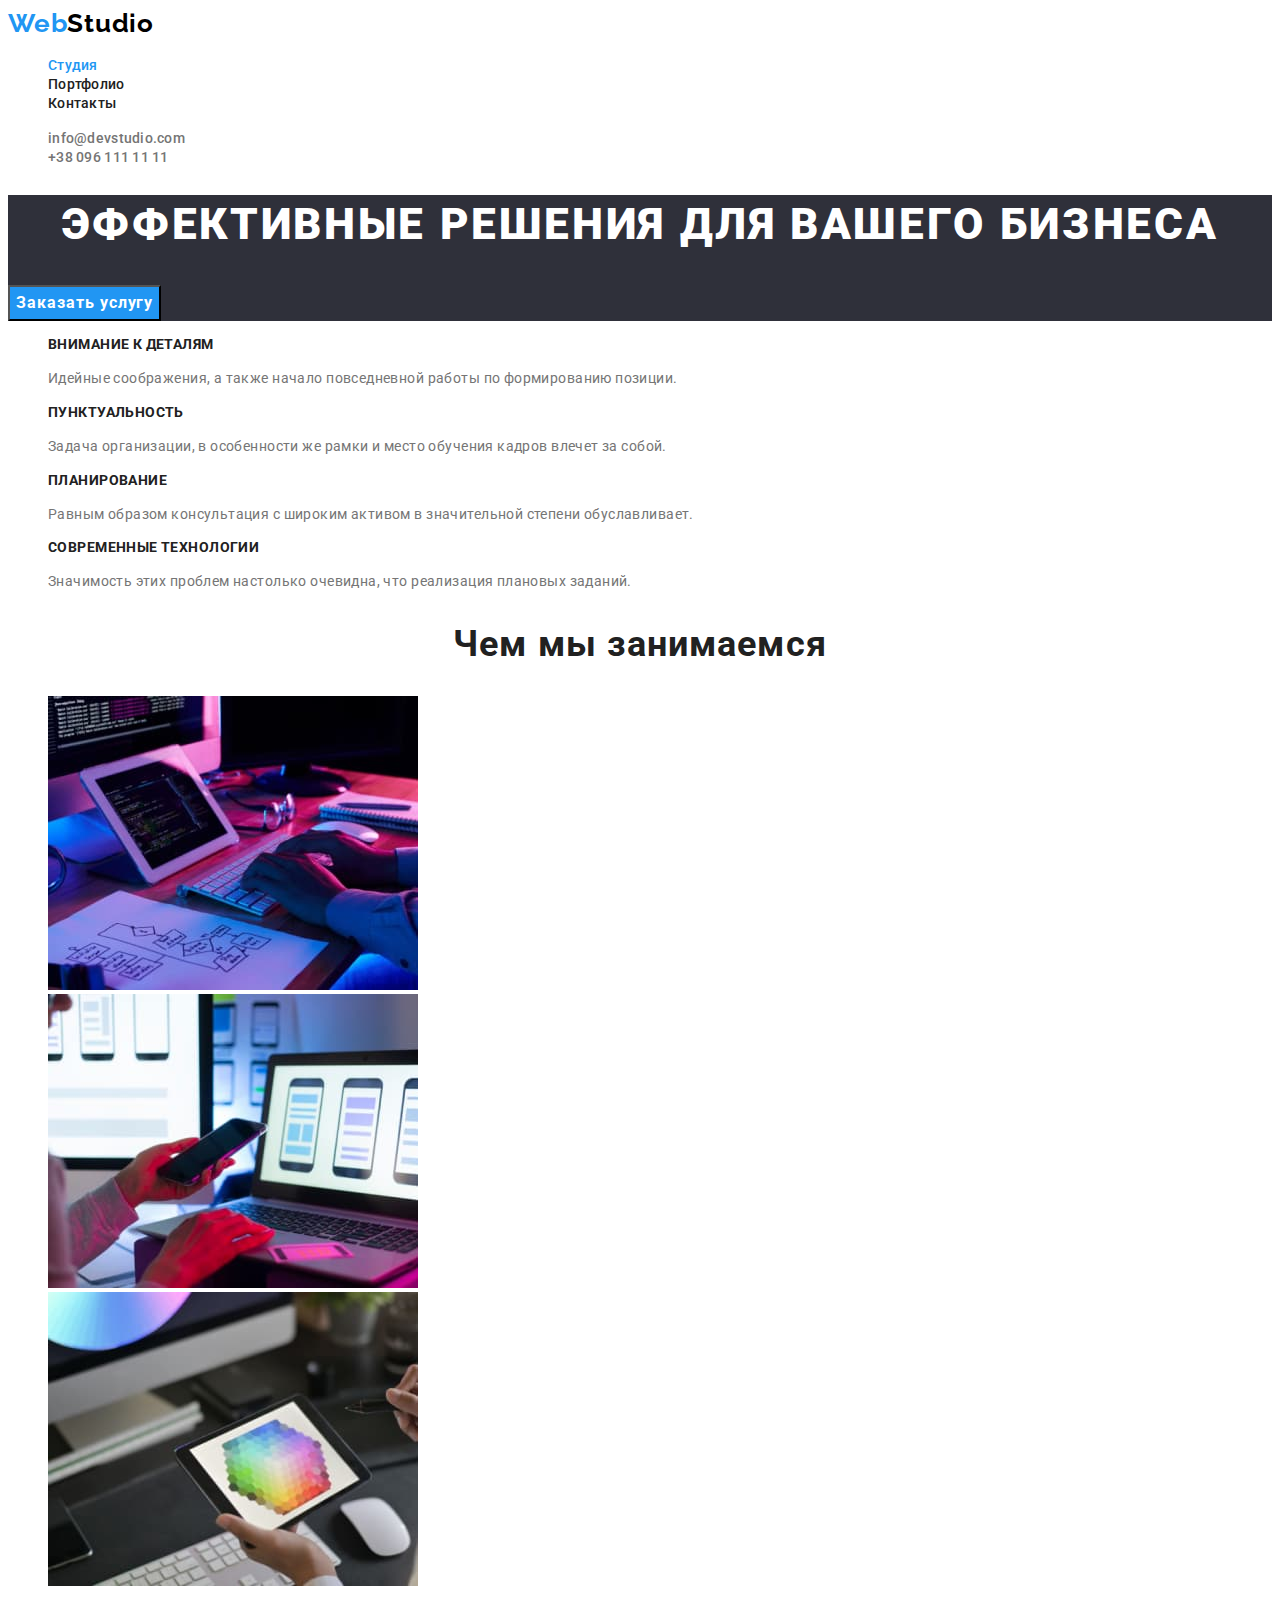
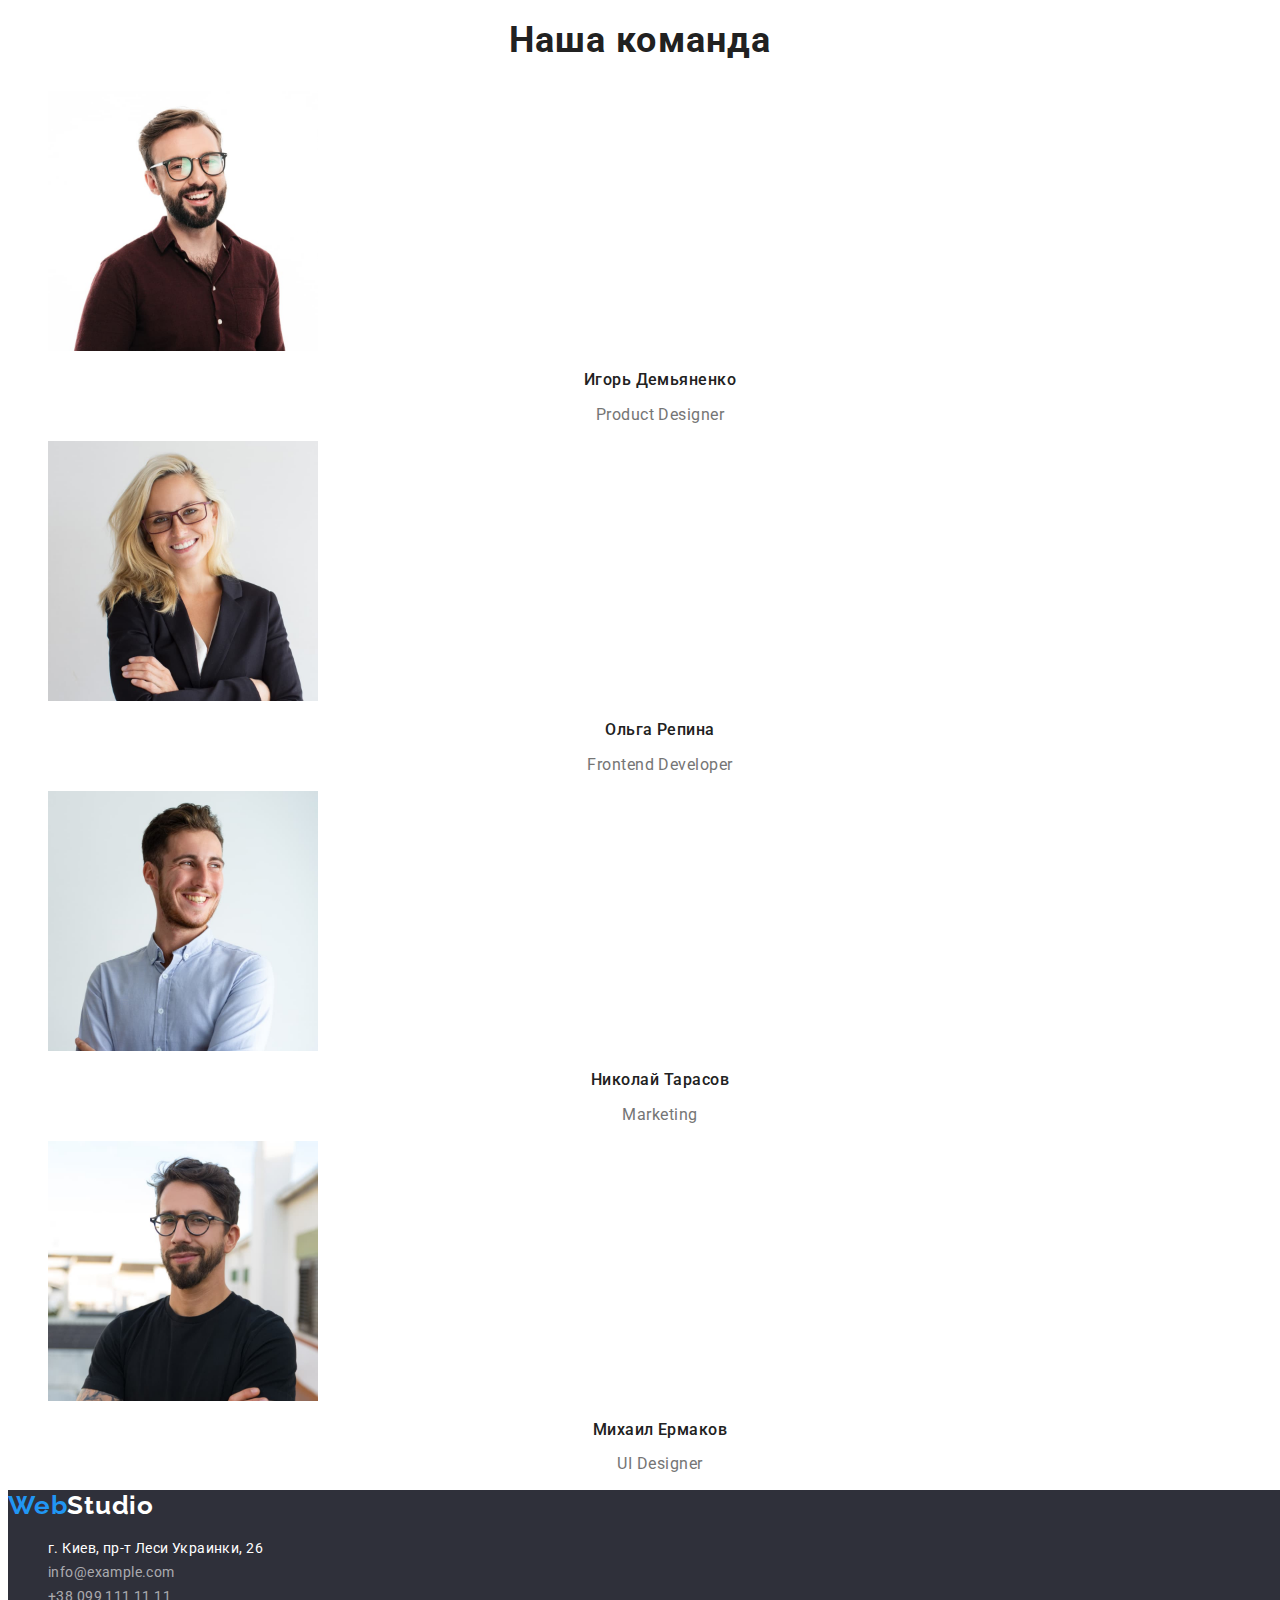
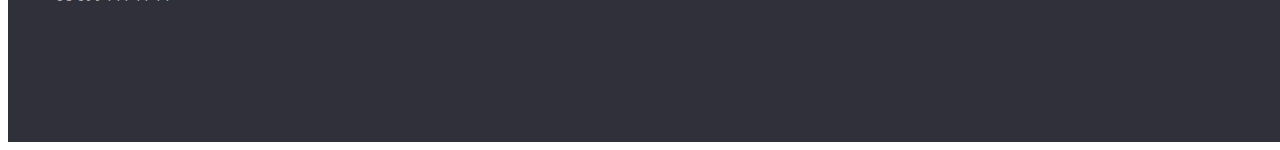
==== index.html @ e7e422ef "Initial commit" ====
<!DOCTYPE html>
<html lang="ru">
<head>
    <meta charset="UTF-8">
    <meta http-equiv="X-UA-Compatible" content="IE=edge">
    <meta name="viewport" content="width=device-width, initial-scale=1.0">
    <title>студия</title>
    <link rel="preconnect" href="https://fonts.googleapis.com">
    <link rel="preconnect" href="https://fonts.gstatic.com" crossorigin>
    <link
      href="https://fonts.googleapis.com/css2?family=Montserrat:wght@400;700&family=Raleway:wght@700&family=Roboto:wght@400;500;700;900&display=swap"
      rel="stylesheet">
    <link rel="stylesheet" href="./css/styles.css" />
</head>
<body >
   <header>
      <a class="logo" href="#"><span class="logo-blue">Web</span><span class="logo-black">Studio</span></a>
        <nav >
          <ul >
            <li> <a href="./index.html" class="nav-header current">Студия</a>  </li>
            <li> <a href="./portfolio.html" class="nav-header">Портфолио</a> </li>
            <li> <a href="#" class="nav-header">Контакты</a>  </li>
          </ul>
        </nav>         
            <ul >
              <li> <a href="mailto:info@devstudio.com" class="adress-header">info@devstudio.com</a> </li>
              <li> <a href="tel:+380961111111" class="adress-header">+38 096 111 11 11</a>  </li>
            </ul>     
               
   </header>
     <main>
       <section class="section-button">
         <h1 class="titel">Эффективные решения для вашего бизнеса</h1>
           
             <button class="button-title" type="button">Заказать услугу</button>
         
       </section>
       <section class="section-text">
         <ul>               
           <li> 
             <h3 class="section-title"> Внимание к деталям</h3>
             <p class="text">Идейные соображения, а также начало повседневной работы по формированию позиции.</p>
           </li>
           <li>
             <h3 class="section-title"> Пунктуальность</h3>
             <p class="text"> Задача организации, в особенности же рамки и место обучения кадров влечет за собой.</p>
           </li>
           <li> 
             <h3 class="section-title">Планирование</h3>
             <p class="text"> Равным образом консультация с широким активом в значительной степени обуславливает.</p>
           </li>
            <li> 
              <h3 class="section-title"> Современные технологии</h3>
              <p class="text"> Значимость этих проблем настолько очевидна, что реализация плановых заданий.</p>
           </li>                           
         </ul>
       </section>
       <section>
         <h2 class="section-work">Чем мы занимаемся</h2>
         <ul>
          <li><img src="./images/box1.jpg" alt="Человек набирает текст на клавиатуре" width="370" height="294"></li>
          <li><img src="./images/box2.jpg" alt="Человек с телефоном у ноутбука" width="370" height="294"></li>
          <li><img src="./images/box3.jpg" alt="Человек с планшетом " width="370" height="294"></li>
         </ul>
           
       </section>       
       <section>
         <h2 class="section-work">Наша команда</h2>
           <ul> 
             <li> <img src="images/img1.jpg" alt="Игорь Демьяненко Дизайнер" width="270" height="260">
              <h3 class="name"> Игорь Демьяненко</h3>
                <p class="fhoto-text"> Product Designer</p>
             </li>    
             <li> <img src="./images/img2.jpg" alt="Ольга Репина Разработчик" width="270" height="260">
               <h3 class="name"> Ольга Репина</h3>
               <p class="fhoto-text"> Frontend Developer</p>
             </li>    
             <li> <img src="./images/img3.jpg" alt="Николай Тарасов Маркетолог" width="270" height="260">
               <h3 class="name"> Николай Тарасов</h3>
               <p class="fhoto-text"> Marketing </p>
             </li>       
             <li> <img src="./images/img4.jpg" alt="Михаил Ермаков Дизайнер пользовательского интерфейса" width="270" height="260">
               <h3 class="name"> Михаил Ермаков</h3>
               <p class="fhoto-text"> UI Designer</p>
             </li>
           </ul>        
       </section>
   </main>
   <footer class="footer" >
    <a class="logo" href="#"><span class="logo-blue">Web</span><span class="logo-white">Studio</span></a>
     <address>
       <ul >
         <li><a href="https://goo.gl/maps/mRmZ955nTejTm2ML6" class="adress-link">г. Киев, пр-т Леси Украинки, 26</a></li>
         <li><a href="mailto:info@example.com" class="adress">info@example.com</a></li>
         <li><a href="tel:+380991111111" class="adress">+38 099 111 11 11</a></li>
       </ul> 
    </address>
                
   </footer>
</body>
</html>
---- css/styles.css ----
.logo {
    font-family: 'Raleway', sans-serif;
        font-weight: 700;
        font-size: 26px;
        line-height: 1.19;
        letter-spacing: 0.03em;
        text-decoration: none;
}
.logo-blue {
color: #2196f3;
}
.logo-black {
    color: #000000
}
.logo-white {
    color: #ffffff;
}
.titel {
    background-color: #2f303a;
    color: #ffffff;
    font-weight: 900;
    font-size: 44px;
    line-height: 1.36;
   text-align: center;
    letter-spacing: 0.06em;
    text-transform: uppercase;
}
.section-button {      
        background: #2f303a;
}
.button-title {
        font-weight: 700;
        font-size: 16px;
        line-height: 1.88;
        cursor: pointer;
        font-family: inherit;
        letter-spacing: 0.06em;
        color: #ffffff;
    background-color: #2196f3;
}
.nav-header {
     font-weight: 500;
    font-size: 14px;
    line-height: 1.14;
    text-decoration: none;
    letter-spacing: 0.02em;
    color: #212121;
   }
   .current {
       color: #2196f3;
   }
   .nav-header:hover,
   .nav-header:focus   {
       color: #2196f3;
   }
   .adress-header {
    font-weight: 500;
        font-size: 14px;
        line-height: 1.14;
        text-decoration: none;
        letter-spacing: 0.02em;
        color: #757575;
   }
  
   .adress-header:hover,
   .adress-header:focus {
    color: #2196f3;
   }

body {     
    font-family: 'Roboto', sans-serif;
    color: #212121;
    

}
ul {
    list-style: none;
}


.section-text {

}
.section-title {        
        font-weight: 700;
        font-size: 14px;
        line-height: 1.14;
        letter-spacing: 0.03em;
        text-transform: uppercase;
        }
.text {
        font-size: 14px;
        line-height: 1.71;
        letter-spacing: 0.03em;
        color: #757575;
      }

.name {
    
        font-weight: 500;
        font-size: 16px;
        line-height: 1.18;
        text-align: center;
        letter-spacing: 0.03em;
        

   }
.fhoto-text {           
        font-size: 16px;
        line-height: 1.18;
        color: #757575; 
        text-align: center;
        letter-spacing: 0.03em;
}
.section-work {
        font-weight: 700;
        font-size: 36px;
        line-height: 1.16;
        text-align: center;
        letter-spacing: 0.03em;
       }
.footer {
               width: 1600px;
               height: 252px;
               left: 0px;
               top: 2097px;
               background-color: #2f303a;
           }

.adress-link {
        font-style: normal;
        font-family: 'Roboto';
        font-weight: 400;
        font-size: 14px;
        line-height: 1.71;
        text-decoration: none;
        color: #ffffff;
    letter-spacing: 0.03em;
}
 .adress-link:hover {
        color: #2196F3
}
.adress {
    font-style: normal;
    font-size: 14px;
    line-height: 1.71;
    letter-spacing: 0.03em;
    color: rgba(255, 255, 255, 0.6);
    text-decoration: none;
    }
.adress:hover,
.adress:focus {
    color: #2196F3
}

 
.button-portfolio {    
        font-family: inherit;
        font-weight: 500;
        font-size: 16px;
        line-height: 1.62;
        cursor: pointer;
        background: #f5f4fa;
        letter-spacing: 0.03em;        
        color: #212121;
     }
         .current-button {
             background-color: #2196F3;
             color: #fff;
         }
.button-portfolio:hover,
.button-portfolio:focus {
        background-color: #2196F3;
        color: #fff;
        } 
       
.portfolio-section {
    font-weight: 700;
    font-size: 18px;
    line-height: 2;
    letter-spacing: 0.06em;
}
.portfolio-text {          
        font-size: 16px;
        line-height: 1.88;
        letter-spacing: 0.03em;
        color: #757575;
       
}
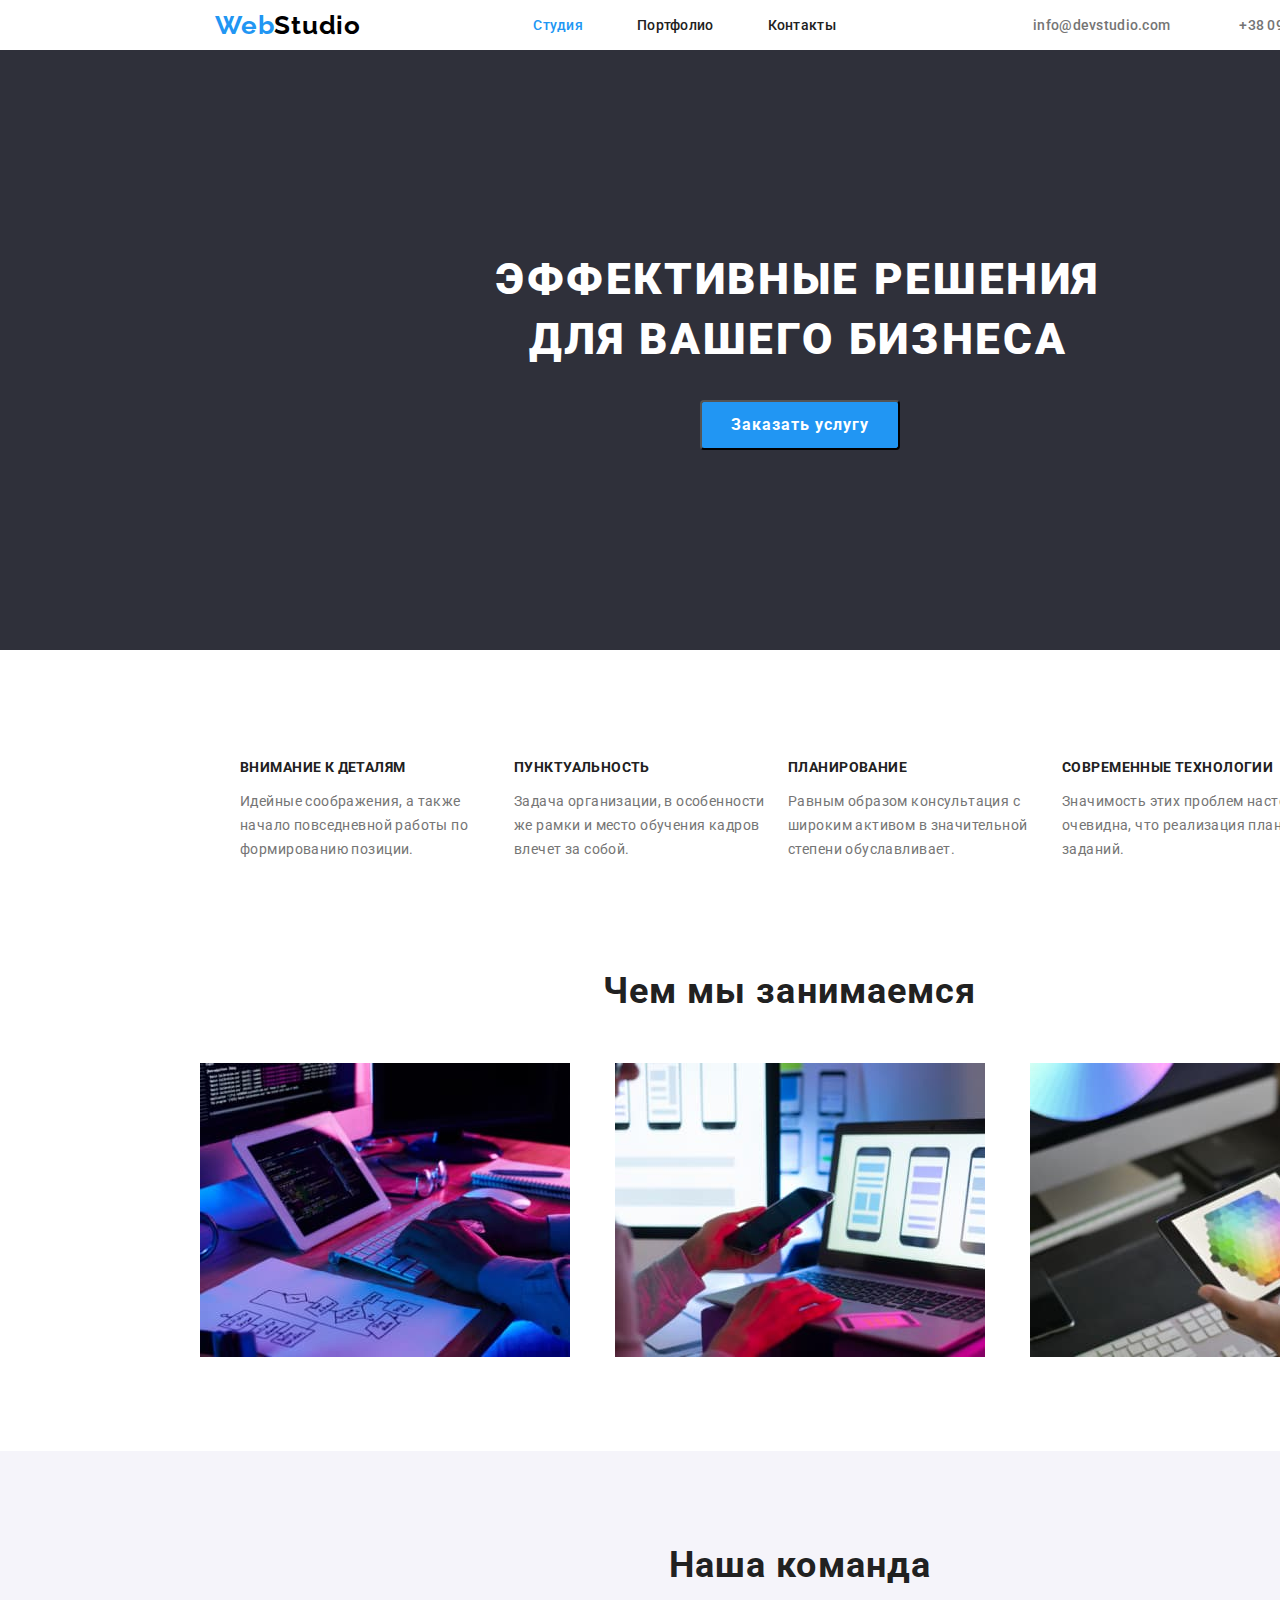
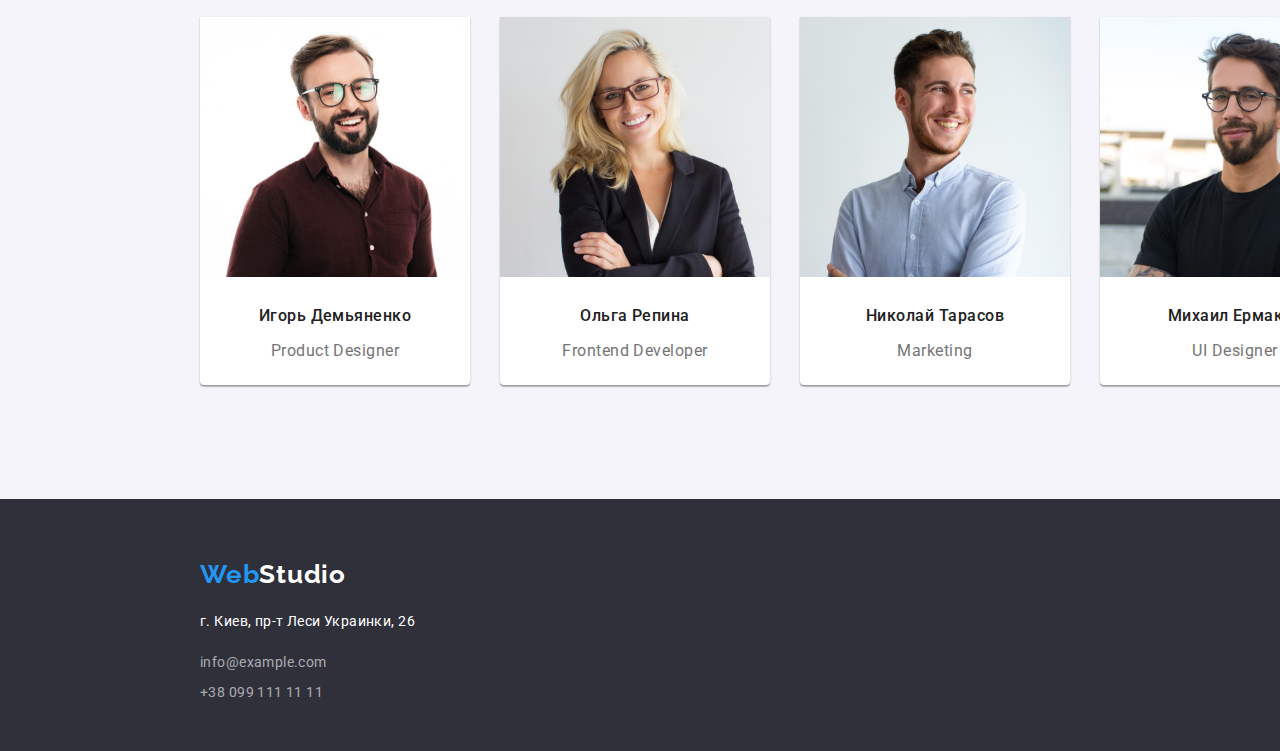
==== commit ab62da32: "Chenge html and css" ====
--- a/index.html
+++ b/index.html
@@ -7,95 +7,109 @@
     <title>студия</title>
     <link rel="preconnect" href="https://fonts.googleapis.com">
     <link rel="preconnect" href="https://fonts.gstatic.com" crossorigin>
+    <link rel="stylesheet" href="https://cdnjs.cloudflare.com/ajax/libs/modern-normalize/1.0.0/modern-normalize.min.css" />
     <link
       href="https://fonts.googleapis.com/css2?family=Montserrat:wght@400;700&family=Raleway:wght@700&family=Roboto:wght@400;500;700;900&display=swap"
       rel="stylesheet">
     <link rel="stylesheet" href="./css/styles.css" />
 </head>
 <body >
-   <header>
-      <a class="logo" href="#"><span class="logo-blue">Web</span><span class="logo-black">Studio</span></a>
-        <nav >
-          <ul >
-            <li> <a href="./index.html" class="nav-header current">Студия</a>  </li>
-            <li> <a href="./portfolio.html" class="nav-header">Портфолио</a> </li>
-            <li> <a href="#" class="nav-header">Контакты</a>  </li>
-          </ul>
-        </nav>         
-            <ul >
-              <li> <a href="mailto:info@devstudio.com" class="adress-header">info@devstudio.com</a> </li>
-              <li> <a href="tel:+380961111111" class="adress-header">+38 096 111 11 11</a>  </li>
-            </ul>     
+   <header class="container border-header">
+      <div class="header-flex"><div class="logo-items"><a class="logo" href="#"><span class="logo-blue">Web</span><span
+            class="logo-black">Studio</span></a>
+          </div>
+      <nav>
+        <ul>
+            <li class="nav-header-item"> <a href="./index.html" class="nav-header current">Студия</a> </li>
+            <li class="nav-header-item"> <a href="./portfolio.html" class="nav-header">Портфолио</a> </li>
+            <li class="nav-header-item"> <a href="#" class="nav-header">Контакты</a> </li>
+        </ul>
+      </nav>
+      <ul class="nav-header-item">
+          <li class="nav-header-item"> <a href="mailto:info@devstudio.com" class="adress-header">info@devstudio.com</a> </li>
+          <li class="nav-header-item"> <a href="tel:+380961111111" class="adress-header">+38 096 111 11 11</a> </li>
+      </ul>
+    </div>
                
    </header>
      <main>
        <section class="section-button">
-         <h1 class="titel">Эффективные решения для вашего бизнеса</h1>
-           
-             <button class="button-title" type="button">Заказать услугу</button>
+         <div class="titel-center"><h1 class="titel">Эффективные решения для вашего бизнеса</h1>
+        
+        <div class="batton-title-center"><button class="button-title" type="button">Заказать услугу</button></div>
+      </div>
          
        </section>
-       <section class="section-text">
-         <ul>               
-           <li> 
-             <h3 class="section-title"> Внимание к деталям</h3>
-             <p class="text">Идейные соображения, а также начало повседневной работы по формированию позиции.</p>
-           </li>
-           <li>
-             <h3 class="section-title"> Пунктуальность</h3>
-             <p class="text"> Задача организации, в особенности же рамки и место обучения кадров влечет за собой.</p>
-           </li>
-           <li> 
-             <h3 class="section-title">Планирование</h3>
-             <p class="text"> Равным образом консультация с широким активом в значительной степени обуславливает.</p>
-           </li>
-            <li> 
+       <section class="section-text container">
+        <ul>
+            <li class="section-text-colum">
+              <h3 class="section-title"> Внимание к деталям</h3>
+              <p class="text">Идейные соображения, а также начало повседневной работы по формированию позиции.</p>
+            </li>
+            <li class="section-text-colum">
+              <h3 class="section-title"> Пунктуальность</h3>
+              <p class="text"> Задача организации, в особенности же рамки и место обучения кадров влечет за собой.</p>
+            </li>
+            <li class="section-text-colum">
+              <h3 class="section-title">Планирование</h3>
+              <p class="text"> Равным образом консультация с широким активом в значительной степени обуславливает.</p>
+            </li>
+            <li class="section-text-colum">
               <h3 class="section-title"> Современные технологии</h3>
               <p class="text"> Значимость этих проблем настолько очевидна, что реализация плановых заданий.</p>
-           </li>                           
-         </ul>
-       </section>
-       <section>
-         <h2 class="section-work">Чем мы занимаемся</h2>
-         <ul>
-          <li><img src="./images/box1.jpg" alt="Человек набирает текст на клавиатуре" width="370" height="294"></li>
-          <li><img src="./images/box2.jpg" alt="Человек с телефоном у ноутбука" width="370" height="294"></li>
-          <li><img src="./images/box3.jpg" alt="Человек с планшетом " width="370" height="294"></li>
-         </ul>
+            </li>
+        </ul>
+      </section>
+       <section class="container">
+         <h2 class="section-work work-section">Чем мы занимаемся</h2>
+         <div>
+           <ul class="section-work-imeages">
+          <li ><img src="./images/box1.jpg" alt="Человек набирает текст на клавиатуре" width="370" height="294"></li>
+          <li ><img src="./images/box2.jpg" alt="Человек с телефоном у ноутбука" width="370" height="294"></li>
+          <li ><img src="./images/box3.jpg" alt="Человек с планшетом " width="370" height="294"></li>
+        </ul></div>
            
        </section>       
-       <section>
-         <h2 class="section-work">Наша команда</h2>
-           <ul> 
-             <li> <img src="images/img1.jpg" alt="Игорь Демьяненко Дизайнер" width="270" height="260">
-              <h3 class="name"> Игорь Демьяненко</h3>
-                <p class="fhoto-text"> Product Designer</p>
-             </li>    
-             <li> <img src="./images/img2.jpg" alt="Ольга Репина Разработчик" width="270" height="260">
-               <h3 class="name"> Ольга Репина</h3>
-               <p class="fhoto-text"> Frontend Developer</p>
-             </li>    
-             <li> <img src="./images/img3.jpg" alt="Николай Тарасов Маркетолог" width="270" height="260">
-               <h3 class="name"> Николай Тарасов</h3>
-               <p class="fhoto-text"> Marketing </p>
-             </li>       
-             <li> <img src="./images/img4.jpg" alt="Михаил Ермаков Дизайнер пользовательского интерфейса" width="270" height="260">
-               <h3 class="name"> Михаил Ермаков</h3>
-               <p class="fhoto-text"> UI Designer</p>
-             </li>
-           </ul>        
-       </section>
+       <div class="comander-backgraundcolor">
+        <section class="container">
+        <h2 class="section-work-comander">Наша команда</h2>
+        <ul class="section-card-comand">
+                 <li class="section-work-imeages-comand"> <img src="images/img1.jpg" alt="Игорь Демьяненко Дизайнер" width="270" height="260">
+                        <h3 class="name"> Игорь Демьяненко</h3>
+                        <p class="fhoto-text"> Product Designer</p>
+                 </li>
+                 <li class="section-work-imeages-comand"> <img src="./images/img2.jpg" alt="Ольга Репина Разработчик" width="270" height="260">
+                      <h3 class="name"> Ольга Репина</h3>
+                      <p class="fhoto-text"> Frontend Developer</p>
+                 </li>
+                <li class="section-work-imeages-comand"> 
+                       <img src="./images/img3.jpg" alt="Николай Тарасов Маркетолог" width="270" height="260">
+                      <h3 class="name"> Николай Тарасов</h3>
+                       <p class="fhoto-text"> Marketing </p>
+                  </li>
+                 <li class="section-work-imeages-comand"> 
+                     <img src="./images/img4.jpg" alt="Михаил Ермаков Дизайнер пользовательского интерфейса" width="270" height="260">
+                      <h3 class="name"> Михаил Ермаков</h3>
+                     <p class="fhoto-text"> UI Designer</p>
+                  </li>
+        </ul>
+      </section>
+    </div>
    </main>
-   <footer class="footer" >
-    <a class="logo" href="#"><span class="logo-blue">Web</span><span class="logo-white">Studio</span></a>
-     <address>
-       <ul >
-         <li><a href="https://goo.gl/maps/mRmZ955nTejTm2ML6" class="adress-link">г. Киев, пр-т Леси Украинки, 26</a></li>
-         <li><a href="mailto:info@example.com" class="adress">info@example.com</a></li>
-         <li><a href="tel:+380991111111" class="adress">+38 099 111 11 11</a></li>
-       </ul> 
-    </address>
-                
-   </footer>
+    <footer class="footer">
+      <div class="container footer-item"><a class="logo" href="#"><span class="logo-blue">Web</span><span
+            class="logo-white">Studio</span></a>
+        <address>
+          <ul class="footer-stydiya-portfolio">
+            <li class="adress-stydiya"><a href="https://goo.gl/maps/mRmZ955nTejTm2ML6" class="adress-link">г. Киев, пр-т
+                Леси
+                Украинки, 26</a></li>
+            <li class="adress-stydiya"><a href="mailto:info@example.com" class="adress">info@example.com</a></li>
+            <li class="adress-portfolio"><a href="tel:+380991111111" class="adress">+38 099 111 11 11</a></li>
+          </ul>
+        </address>
+      </div>
+    
+    </footer>
 </body>
 </html>--- a/css/styles.css
+++ b/css/styles.css
@@ -1,12 +1,21 @@
+
+.logo-items {
+    margin-left: 15px;
+}
 
 .logo {
-    font-family: 'Raleway', sans-serif;
+        font-family: 'Raleway', sans-serif;
         font-weight: 700;
         font-size: 26px;
         line-height: 1.19;
         letter-spacing: 0.03em;
         text-decoration: none;
-}
+            
+}
+
+
+    
+
 .logo-blue {
 color: #2196f3;
 }
@@ -16,8 +25,19 @@
 .logo-white {
     color: #ffffff;
 }
+
+.titel-center {
+    width: 696px;
+    height: 120px;
+    box-sizing: content-box;
+    padding: 200px 450px 280px;
+
+}
+
 .titel {
-    background-color: #2f303a;
+width: 696px;
+height: 120px;
+     background-color: #2f303a;
     color: #ffffff;
     font-weight: 900;
     font-size: 44px;
@@ -26,10 +46,26 @@
     letter-spacing: 0.06em;
     text-transform: uppercase;
 }
-.section-button {      
+.section-button {    
+    width: 1600px;
+    height: 600px;
+    
         background: #2f303a;
 }
+
+.batton-title-center {
+box-sizing: content-box;
+    margin: 30px 250px 0px;
+
+
+}
+
+
 .button-title {
+    border-radius: 4px;
+    width: 200px;
+    height: 50px;
+    
         font-weight: 700;
         font-size: 16px;
         line-height: 1.88;
@@ -39,14 +75,39 @@
         color: #ffffff;
     background-color: #2196f3;
 }
+.border-header {
+    border: 1px #ececec;
+}
+.header-flex {
+   
+display: flex;
+justify-content: space-between;
+align-items: center;
+}
+
+
+
+
+.nav-header-item {
+    display: inline-block;
+}
+
+
 .nav-header {
+    
      font-weight: 500;
     font-size: 14px;
     line-height: 1.14;
     text-decoration: none;
     letter-spacing: 0.02em;
     color: #212121;
-   }
+    padding: 0% 25px 0;
+   }
+  
+ 
+
+ 
+   
    .current {
        color: #2196f3;
    }
@@ -61,6 +122,8 @@
         text-decoration: none;
         letter-spacing: 0.02em;
         color: #757575;
+        padding: 0% 25px 0;
+        margin-right: 15px;
    }
   
    .adress-header:hover,
@@ -79,9 +142,27 @@
 }
 
 
-.section-text {
-
-}
+.section-text   {
+    
+    display: flex;
+    justify-content: space-between;
+   margin-top: 94px;
+  
+  
+              
+}
+.section-text-colum {
+    display: inline-block;
+    margin: 0px;
+    padding: 0%;
+    
+        width: 270px;
+        height: 101px;
+       
+
+}
+
+
 .section-title {        
         font-weight: 700;
         font-size: 14px;
@@ -95,9 +176,13 @@
         letter-spacing: 0.03em;
         color: #757575;
       }
-
+.comander-backgraundcolor {
+    width: 1600px;
+        height: 648px;
+    background-color: #f5f4fa;
+}
 .name {
-    
+    margin-top: 30px;
         font-weight: 500;
         font-size: 16px;
         line-height: 1.18;
@@ -106,20 +191,66 @@
         
 
    }
-.fhoto-text {           
+.fhoto-text {    
+    margin-top: 10px;       
         font-size: 16px;
         line-height: 1.18;
         color: #757575; 
         text-align: center;
         letter-spacing: 0.03em;
 }
-.section-work {
+.section-work-comander {
+margin-top: 94px;
+padding-top: 94px;
         font-weight: 700;
         font-size: 36px;
         line-height: 1.16;
         text-align: center;
         letter-spacing: 0.03em;
        }
+.work-section {
+   width: 379px;
+   height: 42px;
+   margin: 0px 400px 0px;
+   margin-top: 94px;
+        font-weight: 700;
+        font-size: 36px;
+        line-height: 1.16;
+        text-align: center;
+        letter-spacing: 0.03em
+  
+
+}
+.section-card-comand {
+    display: flex;
+    justify-content: space-between;
+    padding: 0%;
+    width: 1170px;
+    height: 368px;
+}
+.section-work-imeages {
+display: flex;
+justify-content: space-between;
+margin-top: 50px;
+padding: 0%;
+       }
+.section-work-imeages-comand {
+    width: 270px;
+    height: 368px;
+    background-color: #ffffff;
+    box-shadow: 0px 1px 3px rgba(0, 0, 0, 0.12), 0px 1px 1px rgba(0, 0, 0, 0.14), 0px 2px 1px rgba(0, 0, 0, 0.2);
+    border-radius: 0px 0px 4px 4px;
+    
+}
+
+.footer-item {
+    width: 145px;
+    height: 31px;
+    display: inline-block;
+    margin-top: 60px;
+    
+}
+
 .footer {
                width: 1600px;
                height: 252px;
@@ -128,7 +259,24 @@
                background-color: #2f303a;
            }
 
+.footer-stydiya-portfolio {
+    padding: 0%;
+}
+
+.adress-stydiya {
+   margin-top: 20px;
+    width: 231px;
+    height: 21px;
+      
+}
+.adress-portfolio {
+    margin-top: 9px;
+        width: 231px;
+        height: 21px;
+}
+
 .adress-link {
+  
         font-style: normal;
         font-family: 'Roboto';
         font-weight: 400;
@@ -142,6 +290,8 @@
         color: #2196F3
 }
 .adress {
+   
+
     font-style: normal;
     font-size: 14px;
     line-height: 1.71;
@@ -156,15 +306,23 @@
 
  
 .button-portfolio {    
+    margin: 0px 4px 0px;
         font-family: inherit;
         font-weight: 500;
         font-size: 16px;
         line-height: 1.62;
         cursor: pointer;
         background: #f5f4fa;
+        border-radius: 4px;
         letter-spacing: 0.03em;        
         color: #212121;
+        border: 0;
+        padding: 0;
+        
+        
      }
+         
+         
          .current-button {
              background-color: #2196F3;
              color: #fff;
@@ -174,17 +332,108 @@
         background-color: #2196F3;
         color: #fff;
         } 
+
+
+.button-line{
+   margin:0;
+    height: 54px;
+display: flex;
+padding: 0px;
+
+    justify-content: center;
+    align-items: center;
+   
+    
+}
+
+.portfolio-images-flex {
+    
+    width: 370px;
+        height: 404px;
+        justify-content: space-around;
+        border: 1px solid #eeeeee ;
+        margin: 0px 15px 15px 0px;
+
+}
+
+
+.portfolio-images {
+    margin-top: 34px;
+   
+    display: flex;
+   flex-wrap: wrap;
+   padding: 0%;
+   
+}
+
+.portfolio-section-main {
+   margin-top: 94px;
+    width: 1170px;
+    height: 1360px;
+    margin-bottom: 94px;
+   
+}
        
 .portfolio-section {
     font-weight: 700;
     font-size: 18px;
     line-height: 2;
     letter-spacing: 0.06em;
+    margin-top: 20px;
 }
 .portfolio-text {          
         font-size: 16px;
         line-height: 1.88;
         letter-spacing: 0.03em;
         color: #757575;
+        margin-top: 4px;
        
-}+}
+/* Класс для обнуления базовых свойств у ссылок */
+.link {
+    text-decoration: none;
+    color: inherit;
+}
+
+/* Свойства для корректного отображения картинок */
+img {
+    display: block;
+    max-width: 100%;
+    height: auto;
+}
+
+/* Свойства для обнуления курсива у address */
+address {
+    font-style: normal;
+}
+/* Класс для обнуления базовых свойств у списков (ul) */
+.list {
+    list-style: none;
+    padding-left: 0;
+    margin: 0;}
+/*container*/
+
+.container {
+        width: 1200px;
+        margin-left: 200px;
+    }
+
+
+ *,
+ *::after,
+ *::before {
+     box-sizing: border-box;
+ }
+ a {display: inline-block;
+}
+
+ /* Стили для обнуления верхних отступов у элементов */
+ h1,
+ h2,
+ h3,
+ h4,
+ h5,
+ h6,
+ p {
+     margin-top: 0;
+ }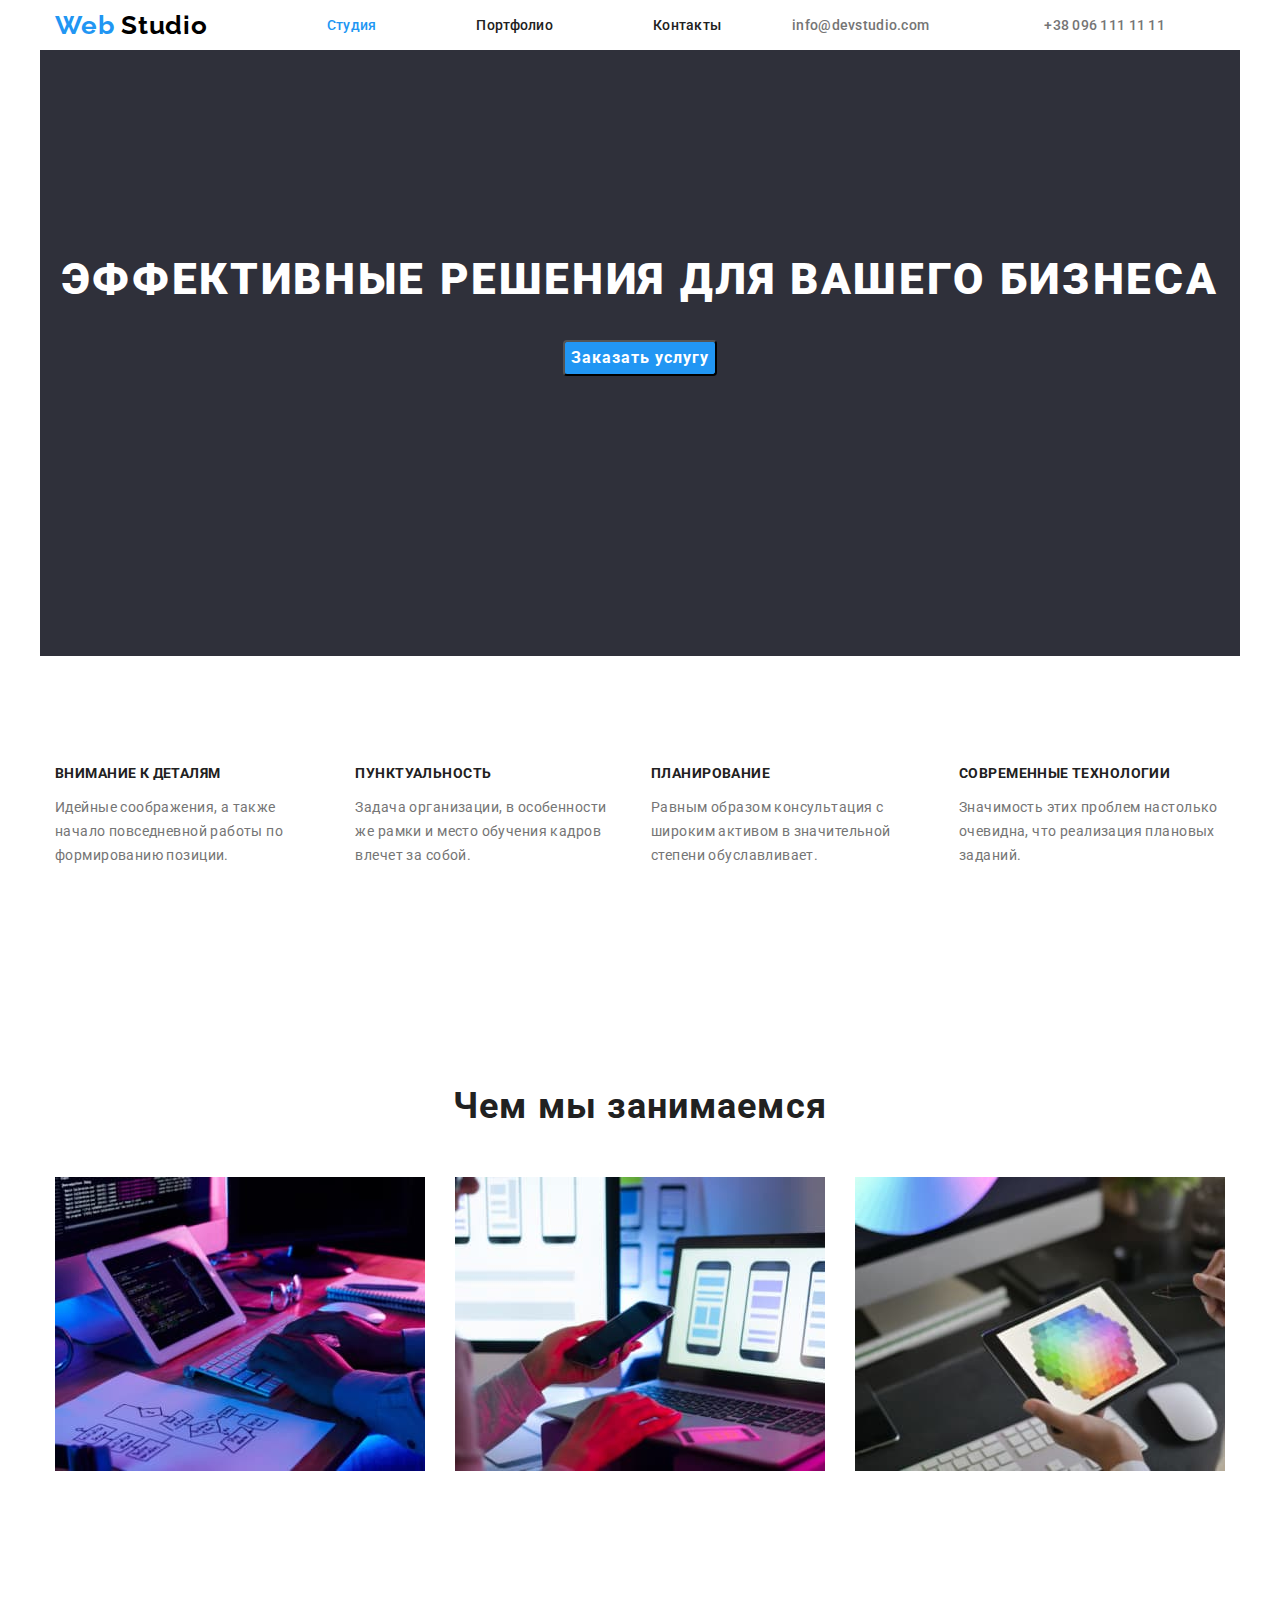
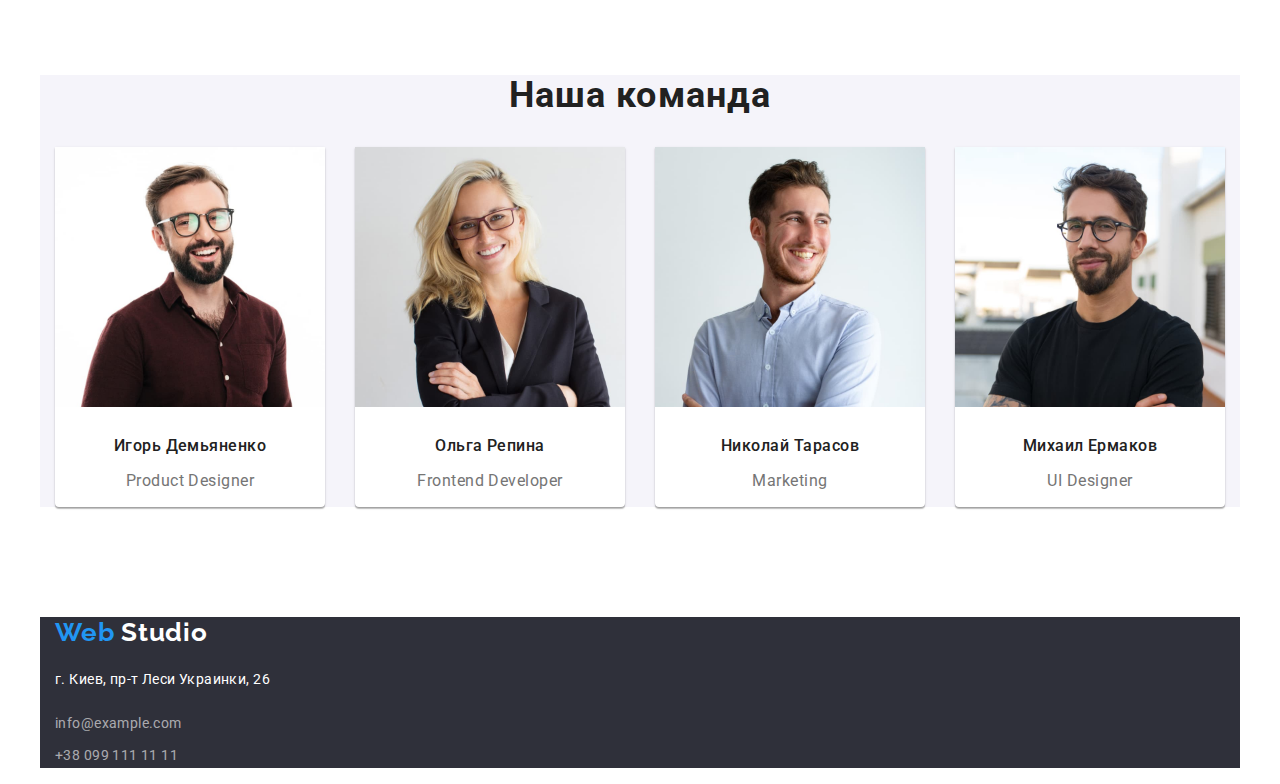
==== commit 87cf6f28: "chang index.html and css" ====
--- a/index.html
+++ b/index.html
@@ -14,64 +14,71 @@
     <link rel="stylesheet" href="./css/styles.css" />
 </head>
 <body >
-   <header class="container border-header">
-      <div class="header-flex"><div class="logo-items"><a class="logo" href="#"><span class="logo-blue">Web</span><span
-            class="logo-black">Studio</span></a>
-          </div>
+   <header class="border-header">
+      <div class="container header-flex"> 
+        <a class="logo" href="#"><span class="logo-blue">Web</span>
+          <span class="logo-black">Studio</span></a>
+         
       <nav>
-        <ul>
-            <li class="nav-header-item"> <a href="./index.html" class="nav-header current">Студия</a> </li>
-            <li class="nav-header-item"> <a href="./portfolio.html" class="nav-header">Портфолио</a> </li>
-            <li class="nav-header-item"> <a href="#" class="nav-header">Контакты</a> </li>
+        <ul class="nav-header-item">
+            <li> <a href="./index.html" class="nav-header current">Студия</a> </li>
+            <li> <a href="./portfolio.html" class="nav-header">Портфолио</a> </li>
+            <li> <a href="#" class="nav-header">Контакты</a> </li>
         </ul>
       </nav>
-      <ul class="nav-header-item">
-          <li class="nav-header-item"> <a href="mailto:info@devstudio.com" class="adress-header">info@devstudio.com</a> </li>
-          <li class="nav-header-item"> <a href="tel:+380961111111" class="adress-header">+38 096 111 11 11</a> </li>
+      <ul class="nav-header-contacts">
+          <li> <a href="mailto:info@devstudio.com" class="adress-header">info@devstudio.com</a> </li>
+          <li> <a href="tel:+380961111111" class="adress-header">+38 096 111 11 11</a> </li>
       </ul>
     </div>
                
    </header>
      <main>
-       <section class="section-button">
-         <div class="titel-center"><h1 class="titel">Эффективные решения для вашего бизнеса</h1>
-        
-        <div class="batton-title-center"><button class="button-title" type="button">Заказать услугу</button></div>
+       <section >
+         <div class="container section-button">
+          <h1 class="titel">Эффективные решения для вашего бизнеса</h1>        
+       <button class="button-title" type="button">Заказать услугу</button>
       </div>
          
        </section>
-       <section class="section-text container">
-        <ul>
-            <li class="section-text-colum">
+       <section class="section">
+        <div class="container">
+          <ul class="card-set">
+            <li >
               <h3 class="section-title"> Внимание к деталям</h3>
-              <p class="text">Идейные соображения, а также начало повседневной работы по формированию позиции.</p>
+              <p class="text margin-text">Идейные соображения, а также начало повседневной работы по формированию позиции.</p>
             </li>
-            <li class="section-text-colum">
+            <li >
               <h3 class="section-title"> Пунктуальность</h3>
-              <p class="text"> Задача организации, в особенности же рамки и место обучения кадров влечет за собой.</p>
+              <p class="text margin-text"> Задача организации, в особенности же рамки и место обучения кадров влечет за собой.</p>
             </li>
-            <li class="section-text-colum">
+            <li >
               <h3 class="section-title">Планирование</h3>
-              <p class="text"> Равным образом консультация с широким активом в значительной степени обуславливает.</p>
+              <p class="text margin-text"> Равным образом консультация с широким активом в значительной степени обуславливает.</p>
             </li>
-            <li class="section-text-colum">
+            <li >
               <h3 class="section-title"> Современные технологии</h3>
               <p class="text"> Значимость этих проблем настолько очевидна, что реализация плановых заданий.</p>
             </li>
-        </ul>
+          </ul>
+        </div>
+        
       </section>
-       <section class="container">
+       <section class="section">
+          <div class="container">
          <h2 class="section-work work-section">Чем мы занимаемся</h2>
-         <div>
+       
            <ul class="section-work-imeages">
           <li ><img src="./images/box1.jpg" alt="Человек набирает текст на клавиатуре" width="370" height="294"></li>
           <li ><img src="./images/box2.jpg" alt="Человек с телефоном у ноутбука" width="370" height="294"></li>
           <li ><img src="./images/box3.jpg" alt="Человек с планшетом " width="370" height="294"></li>
-        </ul></div>
+        </ul>
+      </div>
            
        </section>       
-       <div class="comander-backgraundcolor">
-        <section class="container">
+       
+        <section class="section">
+          <div class="container comander-backgraundcolor">
         <h2 class="section-work-comander">Наша команда</h2>
         <ul class="section-card-comand">
                  <li class="section-work-imeages-comand"> <img src="images/img1.jpg" alt="Игорь Демьяненко Дизайнер" width="270" height="260">
@@ -93,12 +100,13 @@
                      <p class="fhoto-text"> UI Designer</p>
                   </li>
         </ul>
+            </div>
       </section>
-    </div>
+   
    </main>
-    <footer class="footer">
-      <div class="container footer-item"><a class="logo" href="#"><span class="logo-blue">Web</span><span
-            class="logo-white">Studio</span></a>
+    <footer>
+      <div class="container footer"><a class="logo" href="#"><span class="logo-blue">Web</span>
+        <span class="logo-white">Studio</span></a>
         <address>
           <ul class="footer-stydiya-portfolio">
             <li class="adress-stydiya"><a href="https://goo.gl/maps/mRmZ955nTejTm2ML6" class="adress-link">г. Киев, пр-т
--- a/css/styles.css
+++ b/css/styles.css
@@ -1,7 +1,5 @@
 
-.logo-items {
-    margin-left: 15px;
-}
+
 
 .logo {
         font-family: 'Raleway', sans-serif;
@@ -26,17 +24,11 @@
     color: #ffffff;
 }
 
-.titel-center {
-    width: 696px;
-    height: 120px;
-    box-sizing: content-box;
-    padding: 200px 450px 280px;
-
-}
+
 
 .titel {
-width: 696px;
-height: 120px;
+  
+
      background-color: #2f303a;
     color: #ffffff;
     font-weight: 900;
@@ -46,25 +38,19 @@
     letter-spacing: 0.06em;
     text-transform: uppercase;
 }
-.section-button {    
-    width: 1600px;
-    height: 600px;
-    
-        background: #2f303a;
-}
-
-.batton-title-center {
-box-sizing: content-box;
-    margin: 30px 250px 0px;
-
-
-}
+.section-button {  
+    padding-top: 200px;
+    padding-bottom: 280px;
+    background: #2f303a;
+    text-align: center;
+}
+
+
 
 
 .button-title {
     border-radius: 4px;
-    width: 200px;
-    height: 50px;
+   
     
         font-weight: 700;
         font-size: 16px;
@@ -79,19 +65,36 @@
     border: 1px #ececec;
 }
 .header-flex {
-   
+
 display: flex;
 justify-content: space-between;
 align-items: center;
-}
-
+
+}
+.header-flex-portfolio {
+    background: #ffffff;
+        box-shadow: 0px 4px 4px rgba(0, 0, 0, 0.25);
+        display: flex;
+            justify-content: space-between;
+            align-items: center;
+}
 
 
 
 .nav-header-item {
-    display: inline-block;
-}
-
+    display: flex;
+    gap: 50px;
+    padding-left: 0%;
+    margin-left: 93px;
+       
+}
+
+.nav-header-contacts {
+    display: flex;
+        gap: 50px;
+        padding: 0px 20px 0px;
+        
+}
 
 .nav-header {
     
@@ -142,25 +145,14 @@
 }
 
 
-.section-text   {
-    
+.card-set {
     display: flex;
     justify-content: space-between;
-   margin-top: 94px;
-  
-  
-              
-}
-.section-text-colum {
-    display: inline-block;
-    margin: 0px;
+   
     padding: 0%;
-    
-        width: 270px;
-        height: 101px;
-       
-
-}
+      
+}
+
 
 
 .section-title {        
@@ -171,14 +163,18 @@
         text-transform: uppercase;
         }
 .text {
+
         font-size: 14px;
         line-height: 1.71;
         letter-spacing: 0.03em;
         color: #757575;
       }
+      
+.margin-text {
+    margin-right: 30px;
+}
 .comander-backgraundcolor {
-    width: 1600px;
-        height: 648px;
+   
     background-color: #f5f4fa;
 }
 .name {
@@ -200,8 +196,7 @@
         letter-spacing: 0.03em;
 }
 .section-work-comander {
-margin-top: 94px;
-padding-top: 94px;
+
         font-weight: 700;
         font-size: 36px;
         line-height: 1.16;
@@ -209,24 +204,24 @@
         letter-spacing: 0.03em;
        }
 .work-section {
-   width: 379px;
-   height: 42px;
-   margin: 0px 400px 0px;
-   margin-top: 94px;
+  
+  
         font-weight: 700;
         font-size: 36px;
         line-height: 1.16;
         text-align: center;
         letter-spacing: 0.03em
-  
-
-}
+  }
+  .section {
+     padding-top: 94px;
+     padding-bottom: 94px;
+
+  }
 .section-card-comand {
     display: flex;
     justify-content: space-between;
     padding: 0%;
-    width: 1170px;
-    height: 368px;
+   
 }
 .section-work-imeages {
 display: flex;
@@ -235,27 +230,17 @@
 padding: 0%;
        }
 .section-work-imeages-comand {
-    width: 270px;
-    height: 368px;
+   
     background-color: #ffffff;
     box-shadow: 0px 1px 3px rgba(0, 0, 0, 0.12), 0px 1px 1px rgba(0, 0, 0, 0.14), 0px 2px 1px rgba(0, 0, 0, 0.2);
     border-radius: 0px 0px 4px 4px;
     
 }
 
-.footer-item {
-    width: 145px;
-    height: 31px;
-    display: inline-block;
-    margin-top: 60px;
-    
-}
-
-.footer {
-               width: 1600px;
-               height: 252px;
-               left: 0px;
-               top: 2097px;
+
+
+.footer {         
+           
                background-color: #2f303a;
            }
 
@@ -265,14 +250,12 @@
 
 .adress-stydiya {
    margin-top: 20px;
-    width: 231px;
-    height: 21px;
+   
       
 }
 .adress-portfolio {
     margin-top: 9px;
-        width: 231px;
-        height: 21px;
+        
 }
 
 .adress-link {
@@ -348,8 +331,7 @@
 
 .portfolio-images-flex {
     
-    width: 370px;
-        height: 404px;
+   
         justify-content: space-around;
         border: 1px solid #eeeeee ;
         margin: 0px 15px 15px 0px;
@@ -359,20 +341,17 @@
 
 .portfolio-images {
     margin-top: 34px;
+    padding: 0%;
    
     display: flex;
    flex-wrap: wrap;
-   padding: 0%;
-   
-}
-
-.portfolio-section-main {
-   margin-top: 94px;
-    width: 1170px;
-    height: 1360px;
-    margin-bottom: 94px;
-   
-}
+   gap: 30px
+flex-basis: calc((100% -60px) / 8);
+  
+   
+}
+
+
        
 .portfolio-section {
     font-weight: 700;
@@ -414,8 +393,12 @@
 /*container*/
 
 .container {
-        width: 1200px;
-        margin-left: 200px;
+    width: 1200px;
+    margin-left: auto;
+    margin-right: auto;
+    padding-left: 15px;
+    padding-right: 15px;
+       
     }
 
 
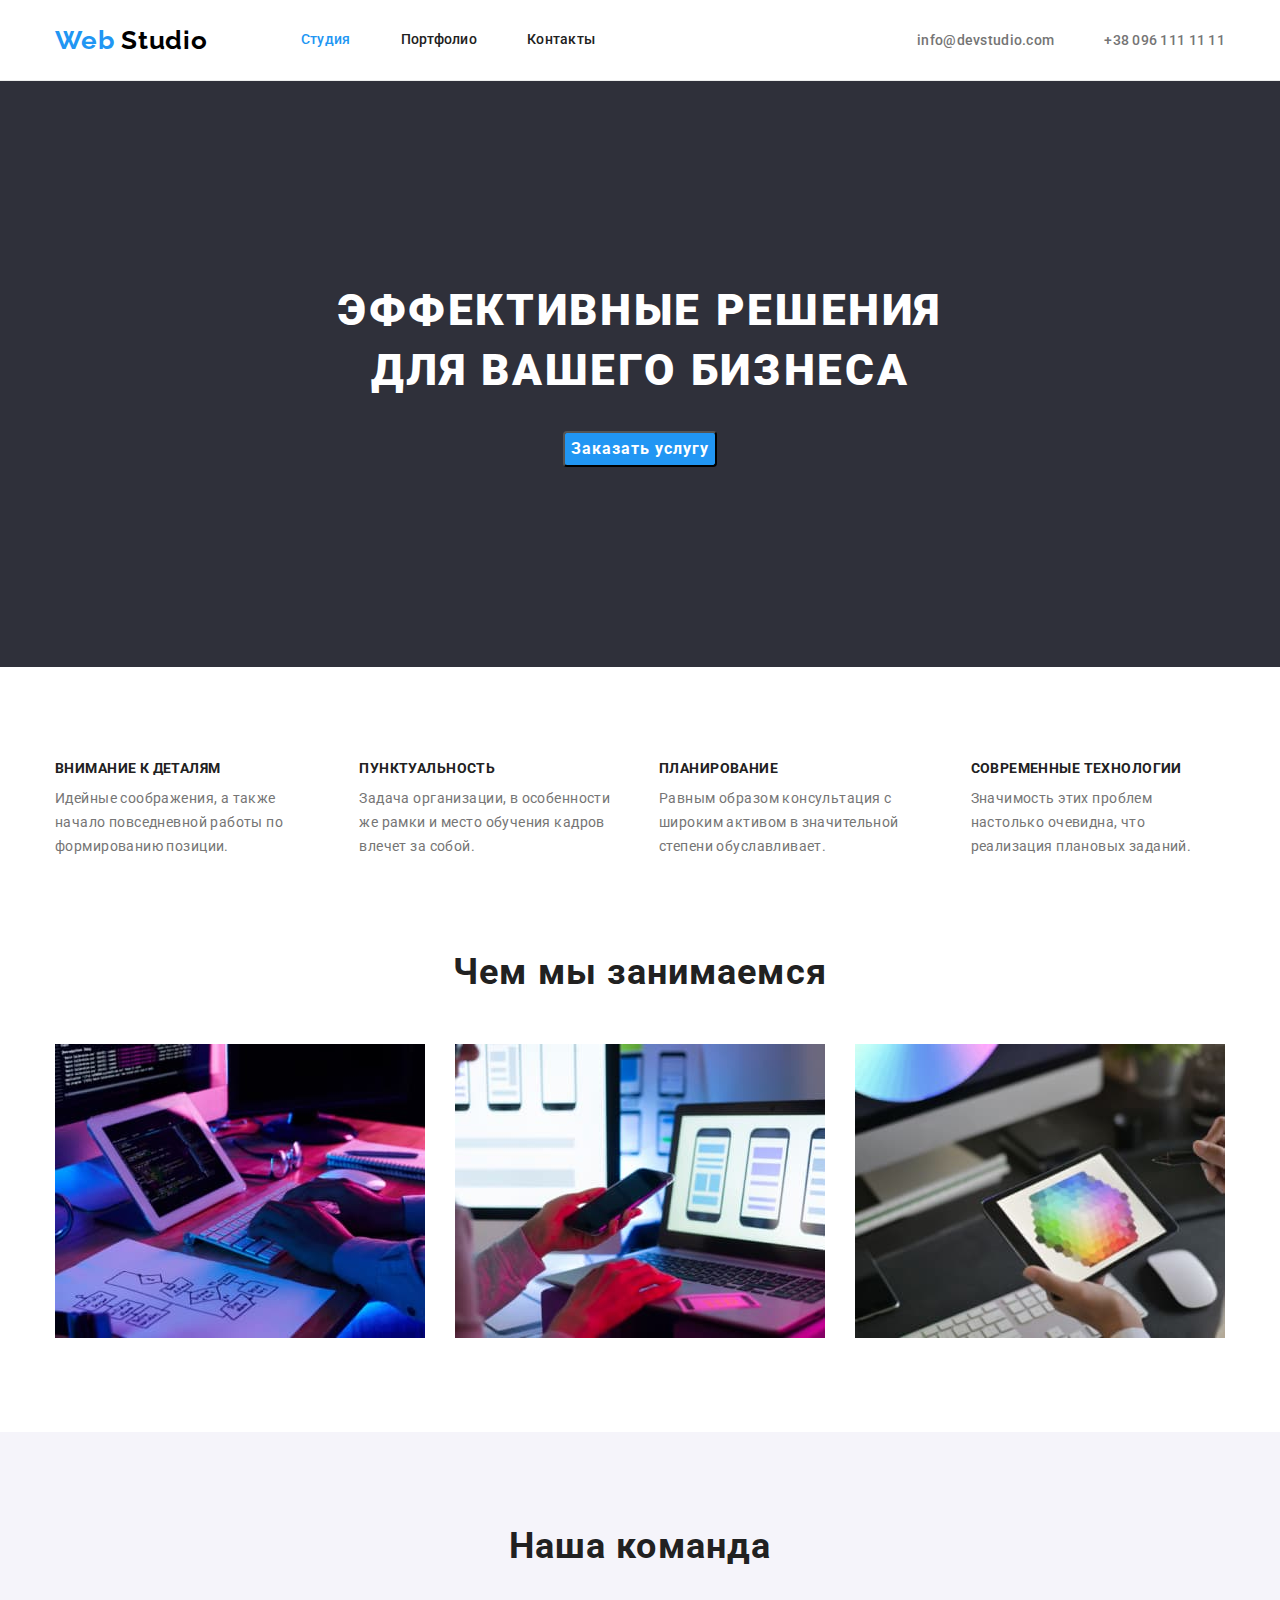
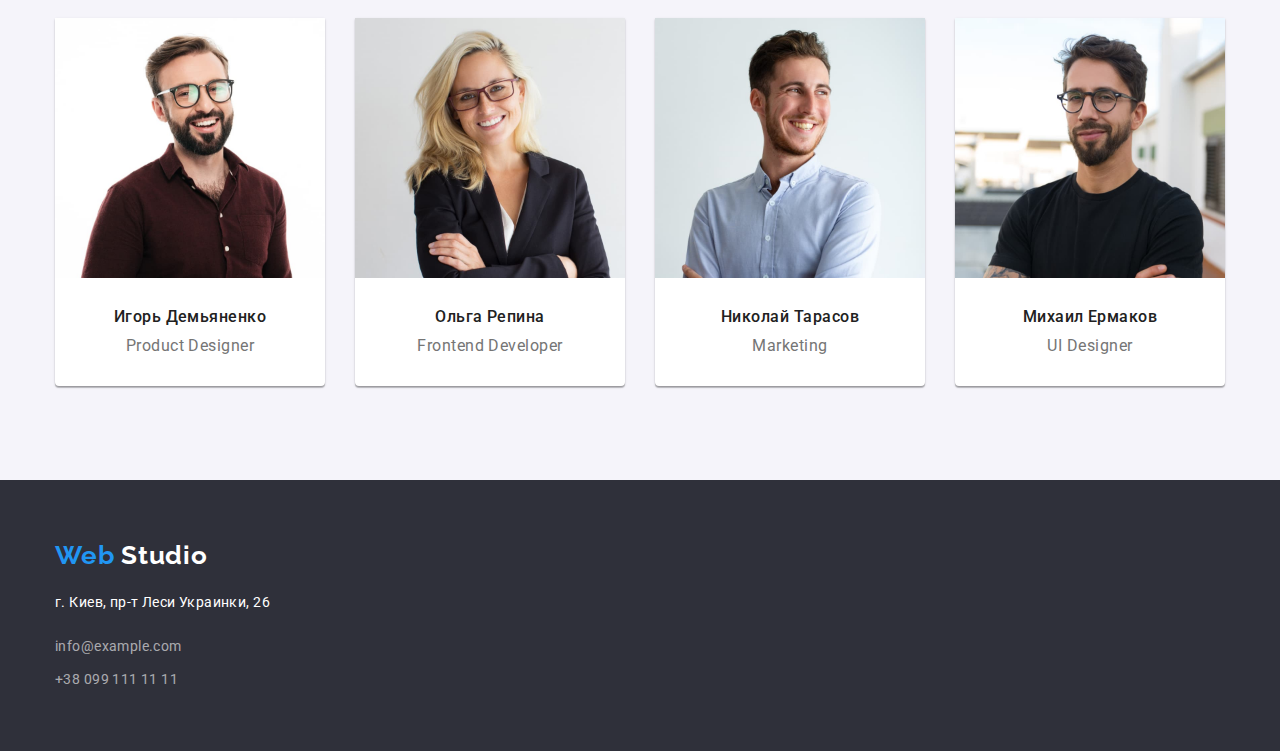
==== commit cf653b60: "change html and css" ====
--- a/index.html
+++ b/index.html
@@ -34,27 +34,27 @@
                
    </header>
      <main>
-       <section >
-         <div class="container section-button">
-          <h1 class="titel">Эффективные решения для вашего бизнеса</h1>        
+       <section class="section-hero">
+         <div class="container">
+          <h1 class="titel"> <p>Эффективные решения</p> <p>для вашего бизнеса</p></h1>        
        <button class="button-title" type="button">Заказать услугу</button>
       </div>
          
        </section>
-       <section class="section">
+       <section class="section benefits">
         <div class="container">
           <ul class="card-set">
             <li >
               <h3 class="section-title"> Внимание к деталям</h3>
-              <p class="text margin-text">Идейные соображения, а также начало повседневной работы по формированию позиции.</p>
+              <p class="text">Идейные соображения, а также начало повседневной работы по формированию позиции.</p>
             </li>
             <li >
               <h3 class="section-title"> Пунктуальность</h3>
-              <p class="text margin-text"> Задача организации, в особенности же рамки и место обучения кадров влечет за собой.</p>
+              <p class="text"> Задача организации, в особенности же рамки и место обучения кадров влечет за собой.</p>
             </li>
             <li >
               <h3 class="section-title">Планирование</h3>
-              <p class="text margin-text"> Равным образом консультация с широким активом в значительной степени обуславливает.</p>
+              <p class="text"> Равным образом консультация с широким активом в значительной степени обуславливает.</p>
             </li>
             <li >
               <h3 class="section-title"> Современные технологии</h3>
@@ -77,35 +77,41 @@
            
        </section>       
        
-        <section class="section">
-          <div class="container comander-backgraundcolor">
+        <section class="section team">
+          <div class="container">
         <h2 class="section-work-comander">Наша команда</h2>
         <ul class="section-card-comand">
                  <li class="section-work-imeages-comand"> <img src="images/img1.jpg" alt="Игорь Демьяненко Дизайнер" width="270" height="260">
-                        <h3 class="name"> Игорь Демьяненко</h3>
-                        <p class="fhoto-text"> Product Designer</p>
+                        <div class="border-name">
+                          <h3 class="name"> Игорь Демьяненко</h3>
+                          <p class="fhoto-text"> Product Designer</p>
+                      </div>
                  </li>
                  <li class="section-work-imeages-comand"> <img src="./images/img2.jpg" alt="Ольга Репина Разработчик" width="270" height="260">
-                      <h3 class="name"> Ольга Репина</h3>
+                      <div class="border-name">
+                        <h3 class="name"> Ольга Репина</h3>
                       <p class="fhoto-text"> Frontend Developer</p>
+                    </div>
                  </li>
-                <li class="section-work-imeages-comand"> 
-                       <img src="./images/img3.jpg" alt="Николай Тарасов Маркетолог" width="270" height="260">
-                      <h3 class="name"> Николай Тарасов</h3>
-                       <p class="fhoto-text"> Marketing </p>
+                <li class="section-work-imeages-comand"> <img src="./images/img3.jpg" alt="Николай Тарасов Маркетолог" width="270" height="260">
+                      <div class="border-name">
+                        <h3 class="name"> Николай Тарасов</h3>
+                      <p class="fhoto-text"> Marketing </p>
+                    </div class="border-name">
                   </li>
-                 <li class="section-work-imeages-comand"> 
-                     <img src="./images/img4.jpg" alt="Михаил Ермаков Дизайнер пользовательского интерфейса" width="270" height="260">
+                 <li class="section-work-imeages-comand"> <img src="./images/img4.jpg" alt="Михаил Ермаков Дизайнер пользовательского интерфейса" width="270" height="260">
+                     <div class="border-name">
                       <h3 class="name"> Михаил Ермаков</h3>
-                     <p class="fhoto-text"> UI Designer</p>
+                    <p class="fhoto-text"> UI Designer</p>
+                  </div>
                   </li>
         </ul>
             </div>
       </section>
    
    </main>
-    <footer>
-      <div class="container footer"><a class="logo" href="#"><span class="logo-blue">Web</span>
+    <footer class="footer">
+      <div class="container"><a class="logo" href="#"><span class="logo-blue">Web</span>
         <span class="logo-white">Studio</span></a>
         <address>
           <ul class="footer-stydiya-portfolio">
--- a/css/styles.css
+++ b/css/styles.css
@@ -8,6 +8,7 @@
         line-height: 1.19;
         letter-spacing: 0.03em;
         text-decoration: none;
+        margin-right: 93px;
             
 }
 
@@ -17,18 +18,16 @@
 .logo-blue {
 color: #2196f3;
 }
+
 .logo-black {
     color: #000000
 }
+
 .logo-white {
     color: #ffffff;
 }
 
-
-
 .titel {
-  
-
      background-color: #2f303a;
     color: #ffffff;
     font-weight: 900;
@@ -38,20 +37,18 @@
     letter-spacing: 0.06em;
     text-transform: uppercase;
 }
-.section-button {  
-    padding-top: 200px;
-    padding-bottom: 280px;
-    background: #2f303a;
-    text-align: center;
-}
-
-
+
+.section-hero {
+         padding-top: 200px;
+        padding-bottom: 200px;
+        background: #2f303a;
+        text-align: center;
+}
 
 
 .button-title {
     border-radius: 4px;
-   
-    
+    margin-top: 30px;
         font-weight: 700;
         font-size: 16px;
         line-height: 1.88;
@@ -61,56 +58,48 @@
         color: #ffffff;
     background-color: #2196f3;
 }
+
 .border-header {
-    border: 1px #ececec;
+    border-bottom: 1px solid #ececec;
 }
 .header-flex {
-
 display: flex;
-justify-content: space-between;
 align-items: center;
 
 }
 .header-flex-portfolio {
     background: #ffffff;
-        box-shadow: 0px 4px 4px rgba(0, 0, 0, 0.25);
-        display: flex;
-            justify-content: space-between;
-            align-items: center;
-}
-
-
+    box-shadow: 0px 4px 4px rgba(0, 0, 0, 0.25);
+    display: flex;
+    justify-content: space-between;
+    align-items: center;
+}
 
 .nav-header-item {
     display: flex;
     gap: 50px;
-    padding-left: 0%;
-    margin-left: 93px;
-       
+          
 }
 
 .nav-header-contacts {
     display: flex;
-        gap: 50px;
-        padding: 0px 20px 0px;
-        
+    gap: 50px;
+    margin-left: auto;
+            
 }
 
 .nav-header {
-    
-     font-weight: 500;
+    display: block;
+    padding: 32px 0;
+    font-weight: 500;
     font-size: 14px;
     line-height: 1.14;
     text-decoration: none;
     letter-spacing: 0.02em;
     color: #212121;
-    padding: 0% 25px 0;
-   }
-  
- 
-
- 
    
+   }
+     
    .current {
        color: #2196f3;
    }
@@ -120,13 +109,12 @@
    }
    .adress-header {
     font-weight: 500;
-        font-size: 14px;
-        line-height: 1.14;
-        text-decoration: none;
-        letter-spacing: 0.02em;
-        color: #757575;
-        padding: 0% 25px 0;
-        margin-right: 15px;
+    font-size: 14px;
+    line-height: 1.14;
+    text-decoration: none;
+    letter-spacing: 0.02em;
+    color: #757575;
+      
    }
   
    .adress-header:hover,
@@ -134,26 +122,10 @@
     color: #2196f3;
    }
 
-body {     
-    font-family: 'Roboto', sans-serif;
-    color: #212121;
-    
-
-}
-ul {
-    list-style: none;
-}
-
-
 .card-set {
     display: flex;
-    justify-content: space-between;
-   
-    padding: 0%;
-      
-}
-
-
+    gap: 30px;
+}
 
 .section-title {        
         font-weight: 700;
@@ -161,31 +133,31 @@
         line-height: 1.14;
         letter-spacing: 0.03em;
         text-transform: uppercase;
+        margin-bottom: 10px;
+
         }
+
 .text {
-
         font-size: 14px;
         line-height: 1.71;
         letter-spacing: 0.03em;
         color: #757575;
       }
       
-.margin-text {
-    margin-right: 30px;
-}
-.comander-backgraundcolor {
-   
+.team {
     background-color: #f5f4fa;
 }
+.border-name {
+    padding-top: 30px;
+    padding-bottom: 30px;
+}
 .name {
-    margin-top: 30px;
         font-weight: 500;
         font-size: 16px;
         line-height: 1.18;
         text-align: center;
         letter-spacing: 0.03em;
         
-
    }
 .fhoto-text {    
     margin-top: 10px;       
@@ -202,10 +174,9 @@
         line-height: 1.16;
         text-align: center;
         letter-spacing: 0.03em;
+        margin-bottom: 50px;
        }
 .work-section {
-  
-  
         font-weight: 700;
         font-size: 36px;
         line-height: 1.16;
@@ -217,32 +188,32 @@
      padding-bottom: 94px;
 
   }
+
+  .benefits {
+    padding-bottom: 0;
+  }
 .section-card-comand {
     display: flex;
     justify-content: space-between;
     padding: 0%;
-   
 }
 .section-work-imeages {
 display: flex;
 justify-content: space-between;
 margin-top: 50px;
-padding: 0%;
-       }
+
+}
 .section-work-imeages-comand {
-   
     background-color: #ffffff;
     box-shadow: 0px 1px 3px rgba(0, 0, 0, 0.12), 0px 1px 1px rgba(0, 0, 0, 0.14), 0px 2px 1px rgba(0, 0, 0, 0.2);
     border-radius: 0px 0px 4px 4px;
     
 }
 
-
-
-.footer {         
-           
-               background-color: #2f303a;
-           }
+.footer {    
+       background-color: #2f303a;
+       padding: 60px 0;
+ }
 
 .footer-stydiya-portfolio {
     padding: 0%;
@@ -250,16 +221,13 @@
 
 .adress-stydiya {
    margin-top: 20px;
-   
-      
-}
+}
+
 .adress-portfolio {
     margin-top: 9px;
-        
 }
 
 .adress-link {
-  
         font-style: normal;
         font-family: 'Roboto';
         font-weight: 400;
@@ -269,12 +237,12 @@
         color: #ffffff;
     letter-spacing: 0.03em;
 }
+
  .adress-link:hover {
         color: #2196F3
 }
+
 .adress {
-   
-
     font-style: normal;
     font-size: 14px;
     line-height: 1.71;
@@ -282,14 +250,14 @@
     color: rgba(255, 255, 255, 0.6);
     text-decoration: none;
     }
+
 .adress:hover,
 .adress:focus {
     color: #2196F3
 }
-
  
 .button-portfolio {    
-    margin: 0px 4px 0px;
+    padding: 6px 22px;
         font-family: inherit;
         font-weight: 500;
         font-size: 16px;
@@ -300,66 +268,51 @@
         letter-spacing: 0.03em;        
         color: #212121;
         border: 0;
-        padding: 0;
-        
         
      }
          
          
-         .current-button {
+.current-button {
              background-color: #2196F3;
              color: #fff;
          }
+
 .button-portfolio:hover,
 .button-portfolio:focus {
         background-color: #2196F3;
         color: #fff;
-        } 
+} 
 
 
 .button-line{
-   margin:0;
-    height: 54px;
 display: flex;
-padding: 0px;
-
     justify-content: center;
     align-items: center;
-   
-    
+    gap: 8px;
 }
 
 .portfolio-images-flex {
-    
-   
-        justify-content: space-around;
-        border: 1px solid #eeeeee ;
-        margin: 0px 15px 15px 0px;
-
+    padding-top: 20px;
+    padding-bottom: 20px;
+    border: 1px solid #eeeeee ;
 }
 
 
 .portfolio-images {
-    margin-top: 34px;
-    padding: 0%;
-   
+    margin-top: 50px;
     display: flex;
    flex-wrap: wrap;
    gap: 30px
-flex-basis: calc((100% -60px) / 8);
-  
-   
-}
-
-
+}
        
 .portfolio-section {
     font-weight: 700;
     font-size: 18px;
     line-height: 2;
     letter-spacing: 0.06em;
-    margin-top: 20px;
-}
+   
+}
+
 .portfolio-text {          
         font-size: 16px;
         line-height: 1.88;
@@ -399,7 +352,7 @@
     padding-left: 15px;
     padding-right: 15px;
        
-    }
+ }
 
 
  *,
@@ -419,4 +372,15 @@
  h6,
  p {
      margin-top: 0;
+     margin-bottom: 0;
+ }
+ body {
+     font-family: 'Roboto', sans-serif;
+     color: #212121;
+ }
+
+ ul {
+     list-style: none;
+     margin: 0;
+     padding: 0;
  }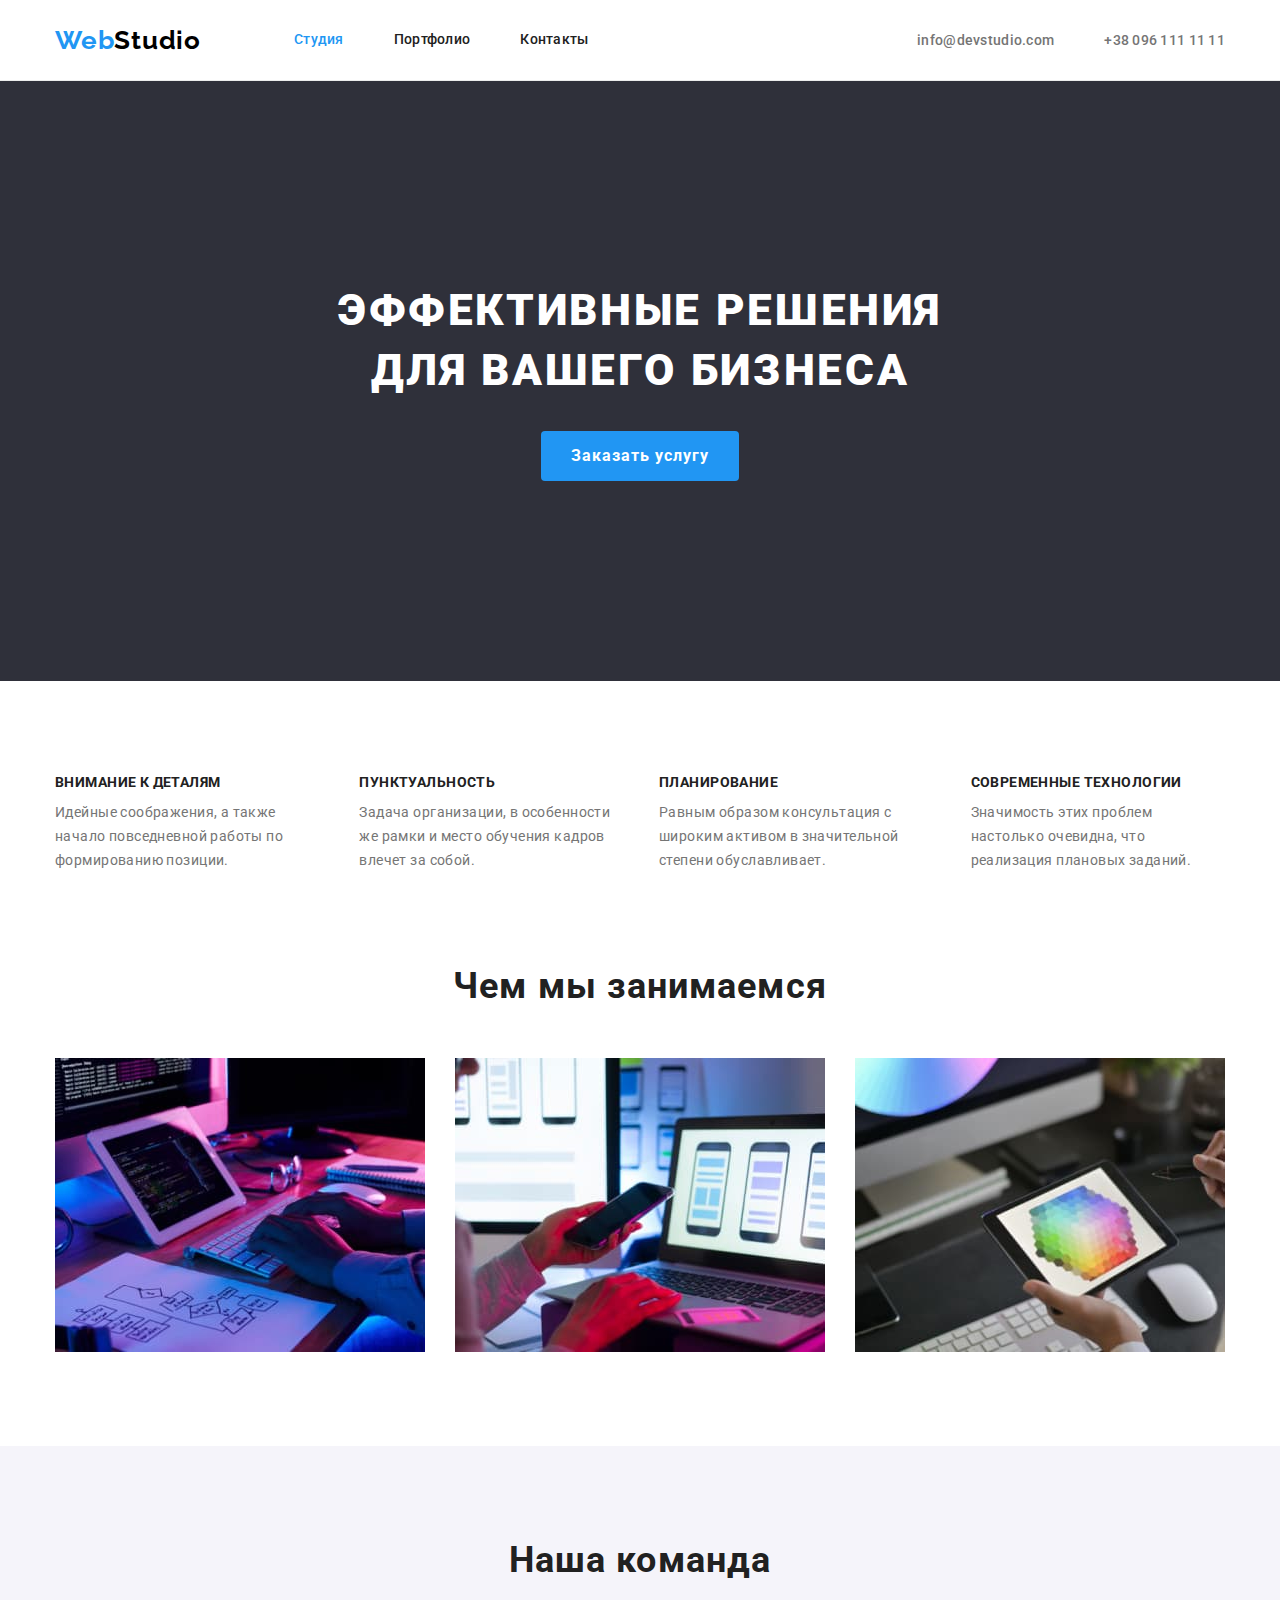
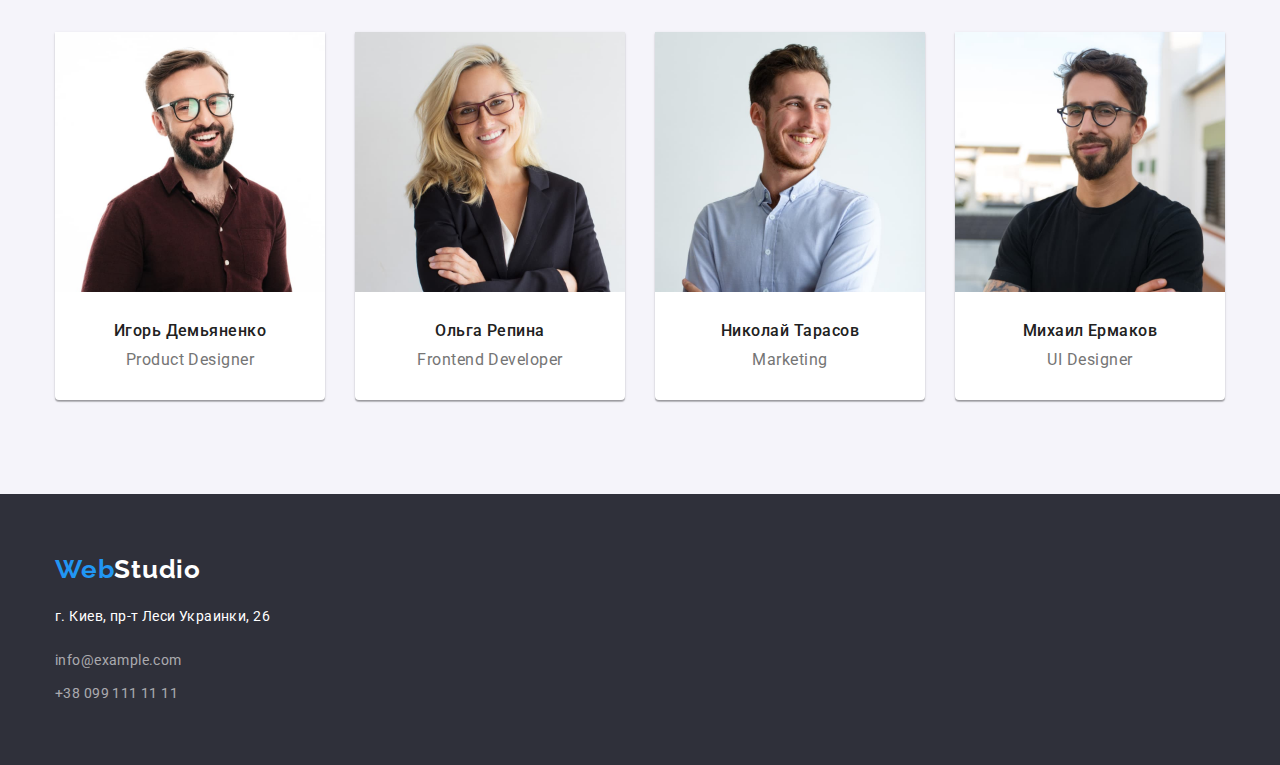
==== commit 7efe14e1: "changevhtml and css" ====
--- a/index.html
+++ b/index.html
@@ -16,8 +16,7 @@
 <body >
    <header class="border-header">
       <div class="container header-flex"> 
-        <a class="logo" href="#"><span class="logo-blue">Web</span>
-          <span class="logo-black">Studio</span></a>
+        <a class="logo" href="#"><span class="logo-blue">Web</span><span class="logo-black">Studio</span></a>
          
       <nav>
         <ul class="nav-header-item">
@@ -36,7 +35,7 @@
      <main>
        <section class="section-hero">
          <div class="container">
-          <h1 class="titel"> <p>Эффективные решения</p> <p>для вашего бизнеса</p></h1>        
+          <h1 class="titel"> Эффективные решения<br>для вашего бизнеса</h1>        
        <button class="button-title" type="button">Заказать услугу</button>
       </div>
          
@@ -111,8 +110,7 @@
    
    </main>
     <footer class="footer">
-      <div class="container"><a class="logo" href="#"><span class="logo-blue">Web</span>
-        <span class="logo-white">Studio</span></a>
+      <div class="container"><a class="logo" href="#"><span class="logo-blue">Web</span><span class="logo-white">Studio</span></a>
         <address>
           <ul class="footer-stydiya-portfolio">
             <li class="adress-stydiya"><a href="https://goo.gl/maps/mRmZ955nTejTm2ML6" class="adress-link">г. Киев, пр-т
--- a/css/styles.css
+++ b/css/styles.css
@@ -47,6 +47,8 @@
 
 
 .button-title {
+    border: 0;
+    padding: 10px 30px;
     border-radius: 4px;
     margin-top: 30px;
         font-weight: 700;
@@ -292,6 +294,8 @@
 }
 
 .portfolio-images-flex {
+        padding-left: 24px;
+            padding-right: 24px;
     padding-top: 20px;
     padding-bottom: 20px;
     border: 1px solid #eeeeee ;
